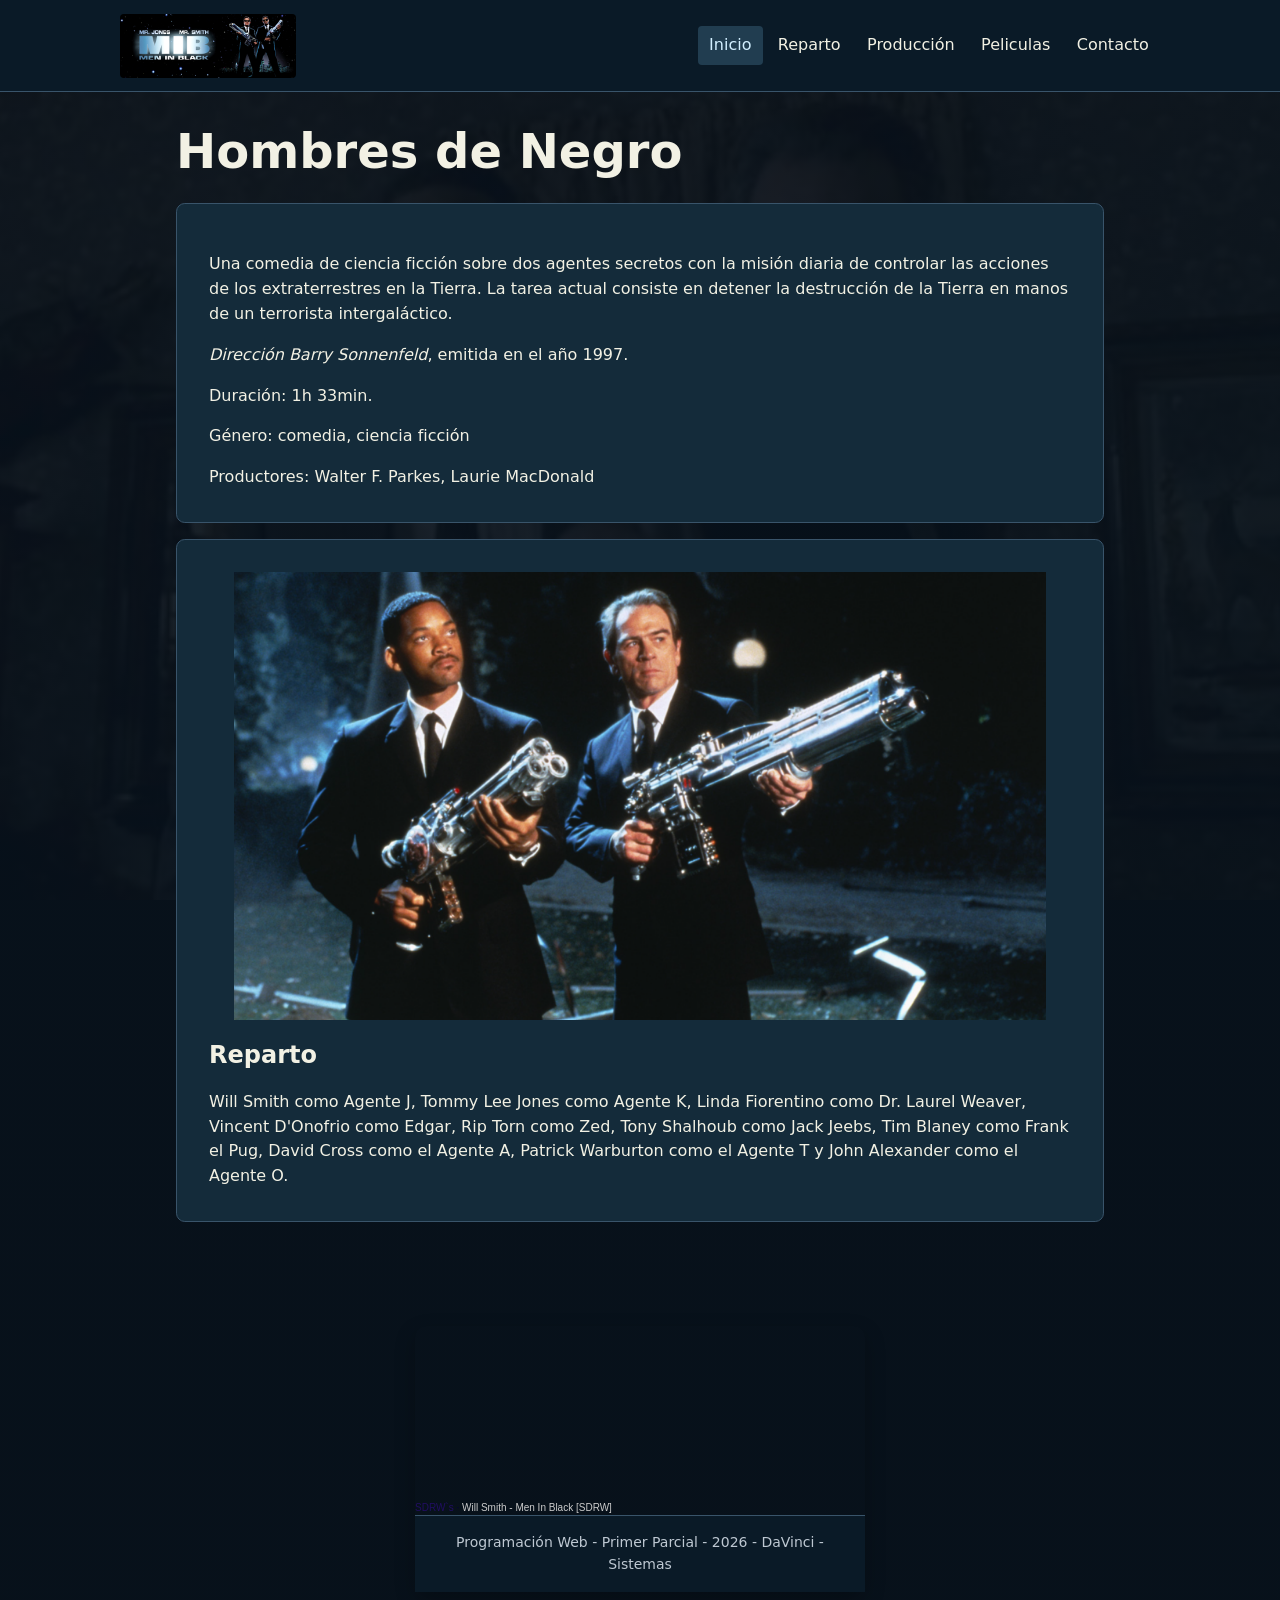
==== index.html @ 98df7dd1 "Priemeros cambios" ====
<!DOCTYPE html>
<html lang="es">
<head>
    <meta charset="UTF-8">
    <meta name="viewport" content="width=device-width, initial-scale=1.0">
    <title>Hombres de Negro</title>
    <link rel="stylesheet" href="css/global.css">
    <link rel="icon" href="img/banner.jpg">
</head>
<body>
    <header class="cabecera">
        <a href="index.html" class="marca"><img src="img/banner.jpg" alt="Hombres de Negro, inicio"></a>
        <nav aria-label="Navegación principal">
            <a href="index.html" aria-current="page">Inicio</a>
            <a href="page/reparto.html">Reparto</a>
            <a href="page/produccion_estudio_grabacion.html">Producción</a>
            <a href="page/Peliculas.html">Peliculas</a>
            <a href="page/contacto.html">Contacto</a>
        </nav>
    </header>
    <main class="contenido">
        <h1>Hombres de Negro</h1>
        <article>
            <p> Una comedia de ciencia ficción sobre dos agentes secretos
                con la misión diaria de controlar las acciones de
                los extraterrestres en la Tierra. 
                La tarea actual consiste en detener la destrucción 
                de la Tierra en manos de un terrorista intergaláctico.
            </p>
            <p> <em> Dirección Barry Sonnenfeld</em>, emitida en el año 1997.</p>
            <p> Duración: 1h 33min.</p>
            <p> Género: comedia, ciencia ficción</p>
            <p>Productores: Walter F. Parkes, Laurie MacDonald</p>
        </article>
<article id="reparto">
                <img src="img/Imagen_MIB.png" class="imagen-portada" alt="Imagen de Hombres de Negro">
                <h2>Reparto</h2>
                <p> Will Smith como Agente J, Tommy Lee Jones como Agente K, Linda Fiorentino como Dr. Laurel Weaver,
                    Vincent D'Onofrio como Edgar, Rip Torn como Zed, Tony Shalhoub como Jack Jeebs, Tim Blaney como Frank
                    el Pug, David Cross como el Agente A, Patrick Warburton como el Agente T y John Alexander como el
                    Agente O.</p>

            </article>
    </main>
 <div class="contenedor-spotify">
<iframe width="100%" height="166" scrolling="no" frameborder="no" allow="autoplay; encrypted-media" src="https://w.soundcloud.com/player/?url=https%3A//api.soundcloud.com/tracks/soundcloud%253Atracks%253A249894338&color=%23ff5500&auto_play=true&hide_related=false&show_comments=true&show_user=true&show_reposts=false&show_teaser=true"></iframe><div style="font-size: 10px; color: #040139;line-break: anywhere;word-break: normal;overflow: hidden;white-space: nowrap;text-overflow: ellipsis; font-family: Interstate,Lucida Grande,Lucida Sans Unicode,Lucida Sans,Garuda,Verdana,Tahoma,sans-serif;font-weight: 100;"><a href="https://soundcloud.com/sdreworks" title="SDRW&#x60;s" target="_blank" style="color: #210e61; text-decoration: none;">SDRW&#x60;s</a> · <a href="https://soundcloud.com/sdreworks/will-smith-men-in-black-rework" title="Will Smith - Men In Black [SDRW]" target="_blank" style="color: #cccccc; text-decoration: none;">Will Smith - Men In Black [SDRW]</a></div>
    <footer>
        <p>Programación Web - Primer Parcial - 2026 - DaVinci - Sistemas</p>
    </footer>
</body>
</html>
---- css/global.css ----
:root {
    color-scheme: dark;
    --color-1: #f2f1e4;
    --color-2: #bec8d2;
    --color-4: #86c9eb;
    --panel: #142b3a;
}

* {
    box-sizing: border-box;
}

body {
    display: flex;
    flex-direction: column;
    min-height: 100vh;
    margin: 0;
    color: var(--color-1);
    background: linear-gradient(#07111bea, #07111bf5), url("../img/wallpaper_MIB.jpeg") center / cover fixed;
    font: 1rem/1.55 system-ui, sans-serif;
}

.cabecera {
    display: flex;
    flex-wrap: wrap;
    align-items: center;
    justify-content: space-between;
    gap: .75rem 1.5rem;
    padding: .85rem max(1rem, calc((100% - 65rem) / 2));
    background: #0a1a27;
    border-bottom: 1px solid #39546a;
}

.marca img {
    display: block;
    width: 11rem;
    max-height: 4rem;
    object-fit: cover;
    border-radius: .25rem;
}

nav {
    display: flex;
    flex-wrap: wrap;
    gap: .25rem;
}

a {
    color: var(--color-4);
}

nav a {
    padding: .45rem .7rem;
    color: var(--color-1);
    text-decoration: none;
    border-radius: .25rem;
}

nav a:hover,
nav a[aria-current="page"] {
    background: #213d50;
    color: #d2efff;
}

:focus-visible {
    outline: 2px solid #b7eeff;
    outline-offset: 3px;
}

.contenido {
    flex: 1;
    width: min(100% - 2rem, 58rem);
    margin: 0 auto;
    padding: 2rem 0 3rem;
}

h1 {
    margin: 0 0 1.5rem;
    font-size: clamp(1.85rem, 6vw, 3rem);
    line-height: 1.15;
}

h2 {
    line-height: 1.25;
}

article {
    margin-bottom: 1rem;
    padding: clamp(1rem, 4vw, 2rem);
    background: var(--panel);
    border: 1px solid #39546a;
    border-radius: .55rem;
}

article p:last-child {
    margin-bottom: 0;
}

img {
    display: block;
    max-width: 100%;
    height: auto;
}

.imagen-portada {
    width: 100%;
    max-height: 28rem;
    object-fit: contain;
}

footer {
    padding: 1rem;
    background: #0a1a27;
    border-top: 1px solid #39546a;
    text-align: center;
    color: var(--color-2);
    font-size: .875rem;
}

footer p {
    margin: 0;
}

@media (max-width: 35rem) {
    nav a {
        padding-inline: .5rem;
        font-size: .94rem;
    }
}
/* Centra el reproductor y limita su ancho */
.contenedor-spotify {
  max-width: 450px;       /* Ancho máximo del reproductor */
  margin: 40px auto;      /* Lo centra horizontalmente */
  border-radius: 12px;    /* Coincide con el borde redondeado de Spotify */
  box-shadow: 0 8px 20px rgba(0, 0, 0, 0.25); /* Sombra elegante */
}

/* Diseno de peliculas.html */
.peliculas {
    display: grid;
    grid-template-columns: repeat(2, minmax(0, 1fr));
    gap: 1rem;
}

.peliculas > h1 {
    grid-column: 1 / -1;
    margin-bottom: 0;
}

.peliculas > article {
    margin-bottom: 0;
}

@media (max-width: 640px) {
    .peliculas {
        grid-template-columns: 1fr;
    }
}
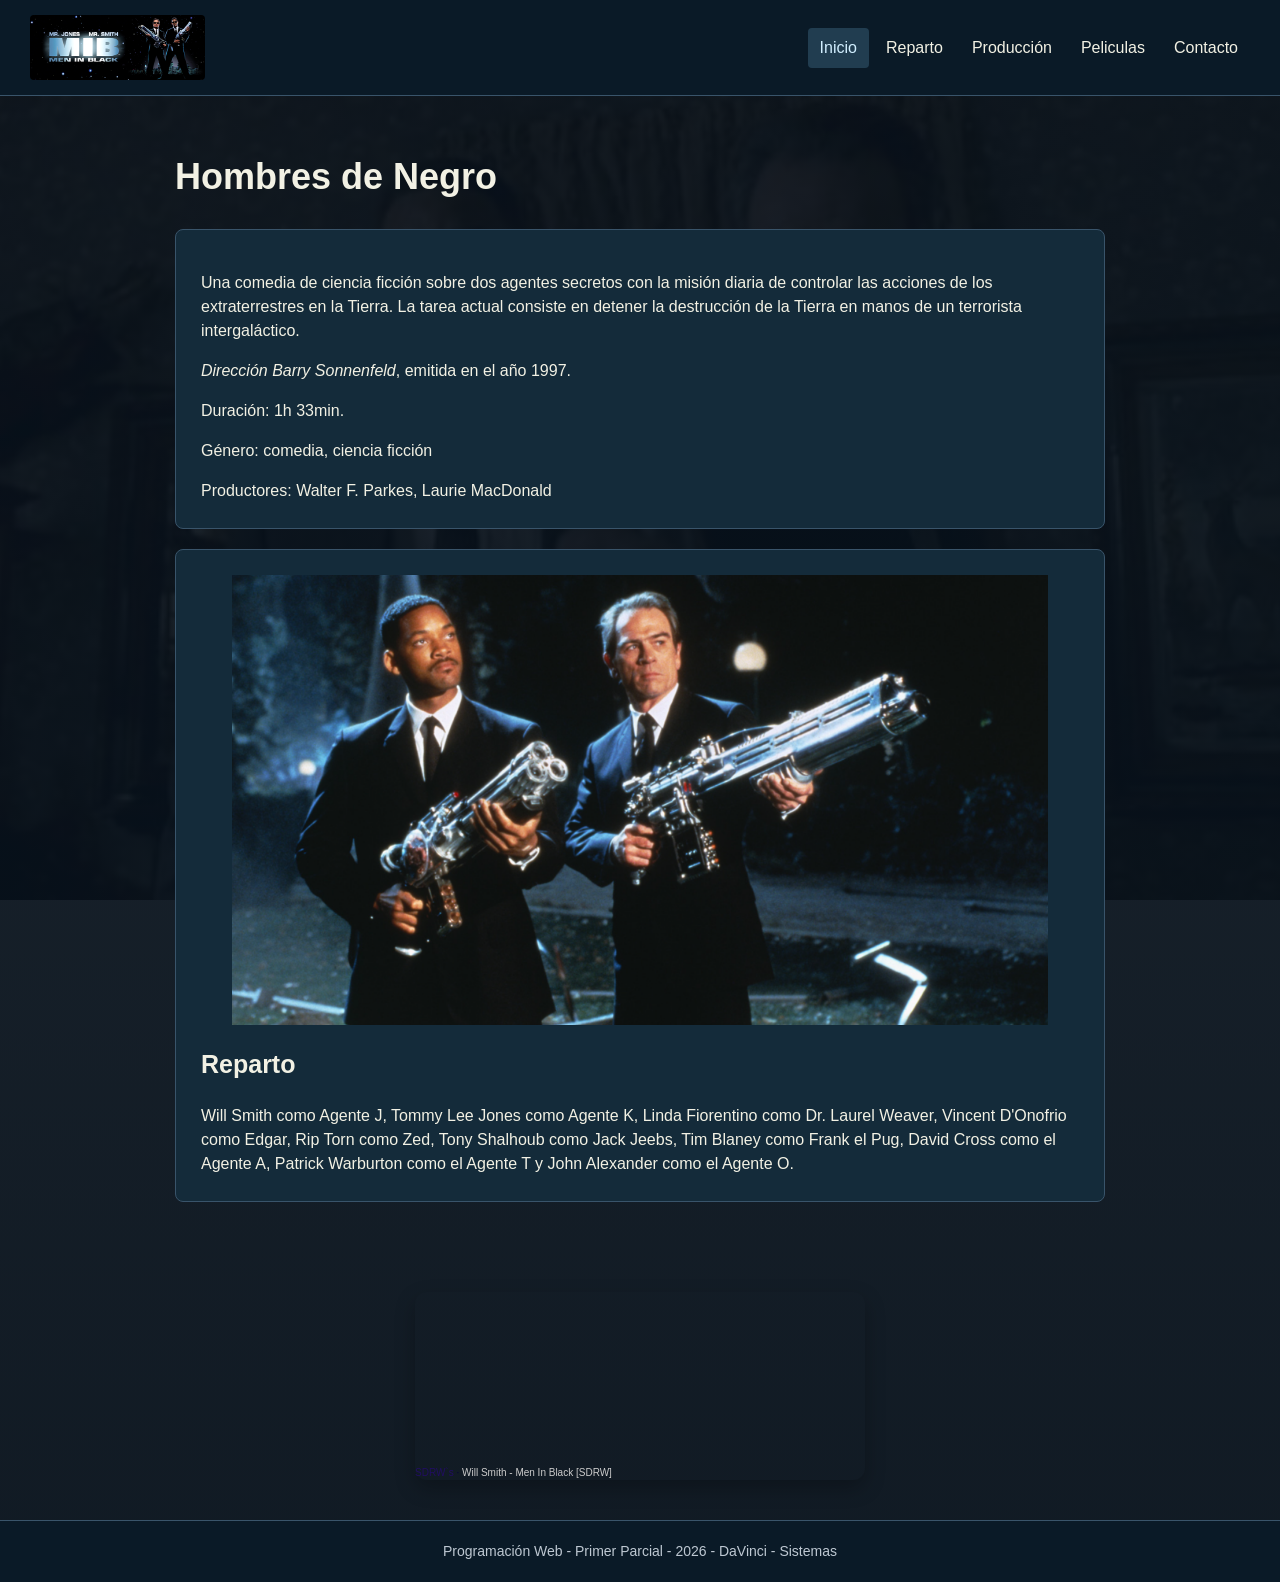
==== commit 0f4ed555: "Cambios en Peliculas" ====
--- a/index.html
+++ b/index.html
@@ -42,8 +42,11 @@
 
             </article>
     </main>
- <div class="contenedor-spotify">
-<iframe width="100%" height="166" scrolling="no" frameborder="no" allow="autoplay; encrypted-media" src="https://w.soundcloud.com/player/?url=https%3A//api.soundcloud.com/tracks/soundcloud%253Atracks%253A249894338&color=%23ff5500&auto_play=true&hide_related=false&show_comments=true&show_user=true&show_reposts=false&show_teaser=true"></iframe><div style="font-size: 10px; color: #040139;line-break: anywhere;word-break: normal;overflow: hidden;white-space: nowrap;text-overflow: ellipsis; font-family: Interstate,Lucida Grande,Lucida Sans Unicode,Lucida Sans,Garuda,Verdana,Tahoma,sans-serif;font-weight: 100;"><a href="https://soundcloud.com/sdreworks" title="SDRW&#x60;s" target="_blank" style="color: #210e61; text-decoration: none;">SDRW&#x60;s</a> · <a href="https://soundcloud.com/sdreworks/will-smith-men-in-black-rework" title="Will Smith - Men In Black [SDRW]" target="_blank" style="color: #cccccc; text-decoration: none;">Will Smith - Men In Black [SDRW]</a></div>
+    <main>
+ <div class="contenedor-sound">
+<iframe width="100%" height="166" scrolling="no" frameborder="no" allow="autoplay; encrypted-media" src="https://w.soundcloud.com/player/?url=https%3A//api.soundcloud.com/tracks/soundcloud%253Atracks%253A249894338&color=%23ff5500&auto_play=true&hide_related=false&show_comments=true&show_user=true&show_reposts=false&show_teaser=true"></iframe><div style="font-size: 10px; color: #040139;line-break: anywhere;word-break: normal;overflow: hidden;white-space: nowrap;text-overflow: ellipsis; font-family: Interstate,Lucida Grande,Lucida Sans Unicode,Lucida Sans,Garuda,Verdana,Tahoma,sans-serif;font-weight: 100;"><a href="https://soundcloud.com/sdreworks" title="SDRW&#x60;s" target="_blank" style="color: #210e61; text-decoration: none;">SDRW&#x60;s</a> · <a href="https://soundcloud.com/sdreworks/will-smith-men-in-black-rework" title="Will Smith - Men In Black [SDRW]" target="_blank" style="color: #cccccc; text-decoration: none;">Will Smith - Men In Black [SDRW]</a>
+</div>
+   </main>
     <footer>
         <p>Programación Web - Primer Parcial - 2026 - DaVinci - Sistemas</p>
     </footer>
--- a/css/global.css
+++ b/css/global.css
@@ -1,11 +1,3 @@
-:root {
-    color-scheme: dark;
-    --color-1: #f2f1e4;
-    --color-2: #bec8d2;
-    --color-4: #86c9eb;
-    --panel: #142b3a;
-}
-
 * {
     box-sizing: border-box;
 }
@@ -15,9 +7,11 @@
     flex-direction: column;
     min-height: 100vh;
     margin: 0;
-    color: var(--color-1);
     background: linear-gradient(#07111bea, #07111bf5), url("../img/wallpaper_MIB.jpeg") center / cover fixed;
-    font: 1rem/1.55 system-ui, sans-serif;
+    color: #f2f1e4;
+    font-family: Arial, sans-serif;
+    font-size: 16px;
+    line-height: 1.5;
 }
 
 .cabecera {
@@ -25,71 +19,64 @@
     flex-wrap: wrap;
     align-items: center;
     justify-content: space-between;
-    gap: .75rem 1.5rem;
-    padding: .85rem max(1rem, calc((100% - 65rem) / 2));
-    background: #0a1a27;
+    padding: 15px 30px;
+    background-color: #0a1a27;
     border-bottom: 1px solid #39546a;
 }
 
 .marca img {
-    display: block;
-    width: 11rem;
-    max-height: 4rem;
+    width: 175px;
+    max-height: 65px;
     object-fit: cover;
-    border-radius: .25rem;
+    border-radius: 4px;
 }
 
 nav {
     display: flex;
     flex-wrap: wrap;
-    gap: .25rem;
+    gap: 5px;
 }
 
 a {
-    color: var(--color-4);
+    color: #86c9eb;
 }
 
 nav a {
-    padding: .45rem .7rem;
-    color: var(--color-1);
+    padding: 8px 12px;
+    color: #f2f1e4;
     text-decoration: none;
-    border-radius: .25rem;
+    border-radius: 4px;
 }
 
 nav a:hover,
 nav a[aria-current="page"] {
-    background: #213d50;
+    background-color: #213d50;
     color: #d2efff;
-}
-
-:focus-visible {
-    outline: 2px solid #b7eeff;
-    outline-offset: 3px;
 }
 
 .contenido {
     flex: 1;
-    width: min(100% - 2rem, 58rem);
+    width: 90%;
+    max-width: 930px;
     margin: 0 auto;
-    padding: 2rem 0 3rem;
+    padding: 30px 0;
 }
 
 h1 {
-    margin: 0 0 1.5rem;
-    font-size: clamp(1.85rem, 6vw, 3rem);
-    line-height: 1.15;
+    font-size: 36px;
+    margin-bottom: 25px;
 }
 
 h2 {
-    line-height: 1.25;
+    font-size: 25px;
 }
 
 article {
-    margin-bottom: 1rem;
-    padding: clamp(1rem, 4vw, 2rem);
-    background: var(--panel);
+    margin-bottom: 20px;
+    padding: 25px;
+    background-color: #142b3a;
     border: 1px solid #39546a;
-    border-radius: .55rem;
+    border-radius: 8px;
 }
 
 article p:last-child {
@@ -104,55 +91,74 @@
 
 .imagen-portada {
     width: 100%;
-    max-height: 28rem;
+    max-height: 450px;
     object-fit: contain;
 }
 
 footer {
-    padding: 1rem;
-    background: #0a1a27;
+    padding: 20px;
+    background-color: #0a1a27;
     border-top: 1px solid #39546a;
     text-align: center;
-    color: var(--color-2);
-    font-size: .875rem;
+    color: #bec8d2;
+    font-size: 14px;
 }
 
 footer p {
     margin: 0;
 }
 
-@media (max-width: 35rem) {
-    nav a {
-        padding-inline: .5rem;
-        font-size: .94rem;
-    }
-}
-/* Centra el reproductor y limita su ancho */
-.contenedor-spotify {
-  max-width: 450px;       /* Ancho máximo del reproductor */
-  margin: 40px auto;      /* Lo centra horizontalmente */
-  border-radius: 12px;    /* Coincide con el borde redondeado de Spotify */
-  box-shadow: 0 8px 20px rgba(0, 0, 0, 0.25); /* Sombra elegante */
+.contenedor-sound {
+    max-width: 450px;
+    margin: 40px auto;
+    border-radius: 12px;
+    box-shadow: 0 8px 20px rgba(0, 0, 0, 0.25);
 }
 
-/* Diseno de peliculas.html */
 .peliculas {
     display: grid;
-    grid-template-columns: repeat(2, minmax(0, 1fr));
-    gap: 1rem;
+    grid-template-columns: 1fr 1fr;
+    gap: 15px;
 }
 
-.peliculas > h1 {
-    grid-column: 1 / -1;
+.peliculas h1 {
+    grid-column: 1 / 3;
     margin-bottom: 0;
 }
 
-.peliculas > article {
+.peliculas article {
     margin-bottom: 0;
 }
+.peliculas img {
+    grid-row: 1 / span 4;
+    width: 100%;
+    max-height: 15rem;
+    object-fit: contain;
+    object-position: top;
+}
+@media (max-width: 640px) {
+    .cabecera {
+        padding: 15px;
+    }
 
-@media (max-width: 640px) {
+    nav a {
+        padding: 7px;
+        font-size: 14px;
+    }
+
+    h1 {
+        font-size: 28px;
+    }
+
+    article {
+        padding: 15px;
+    }
+
     .peliculas {
         grid-template-columns: 1fr;
     }
+
+    .peliculas h1 {
+        grid-column: 1;
+    }
 }
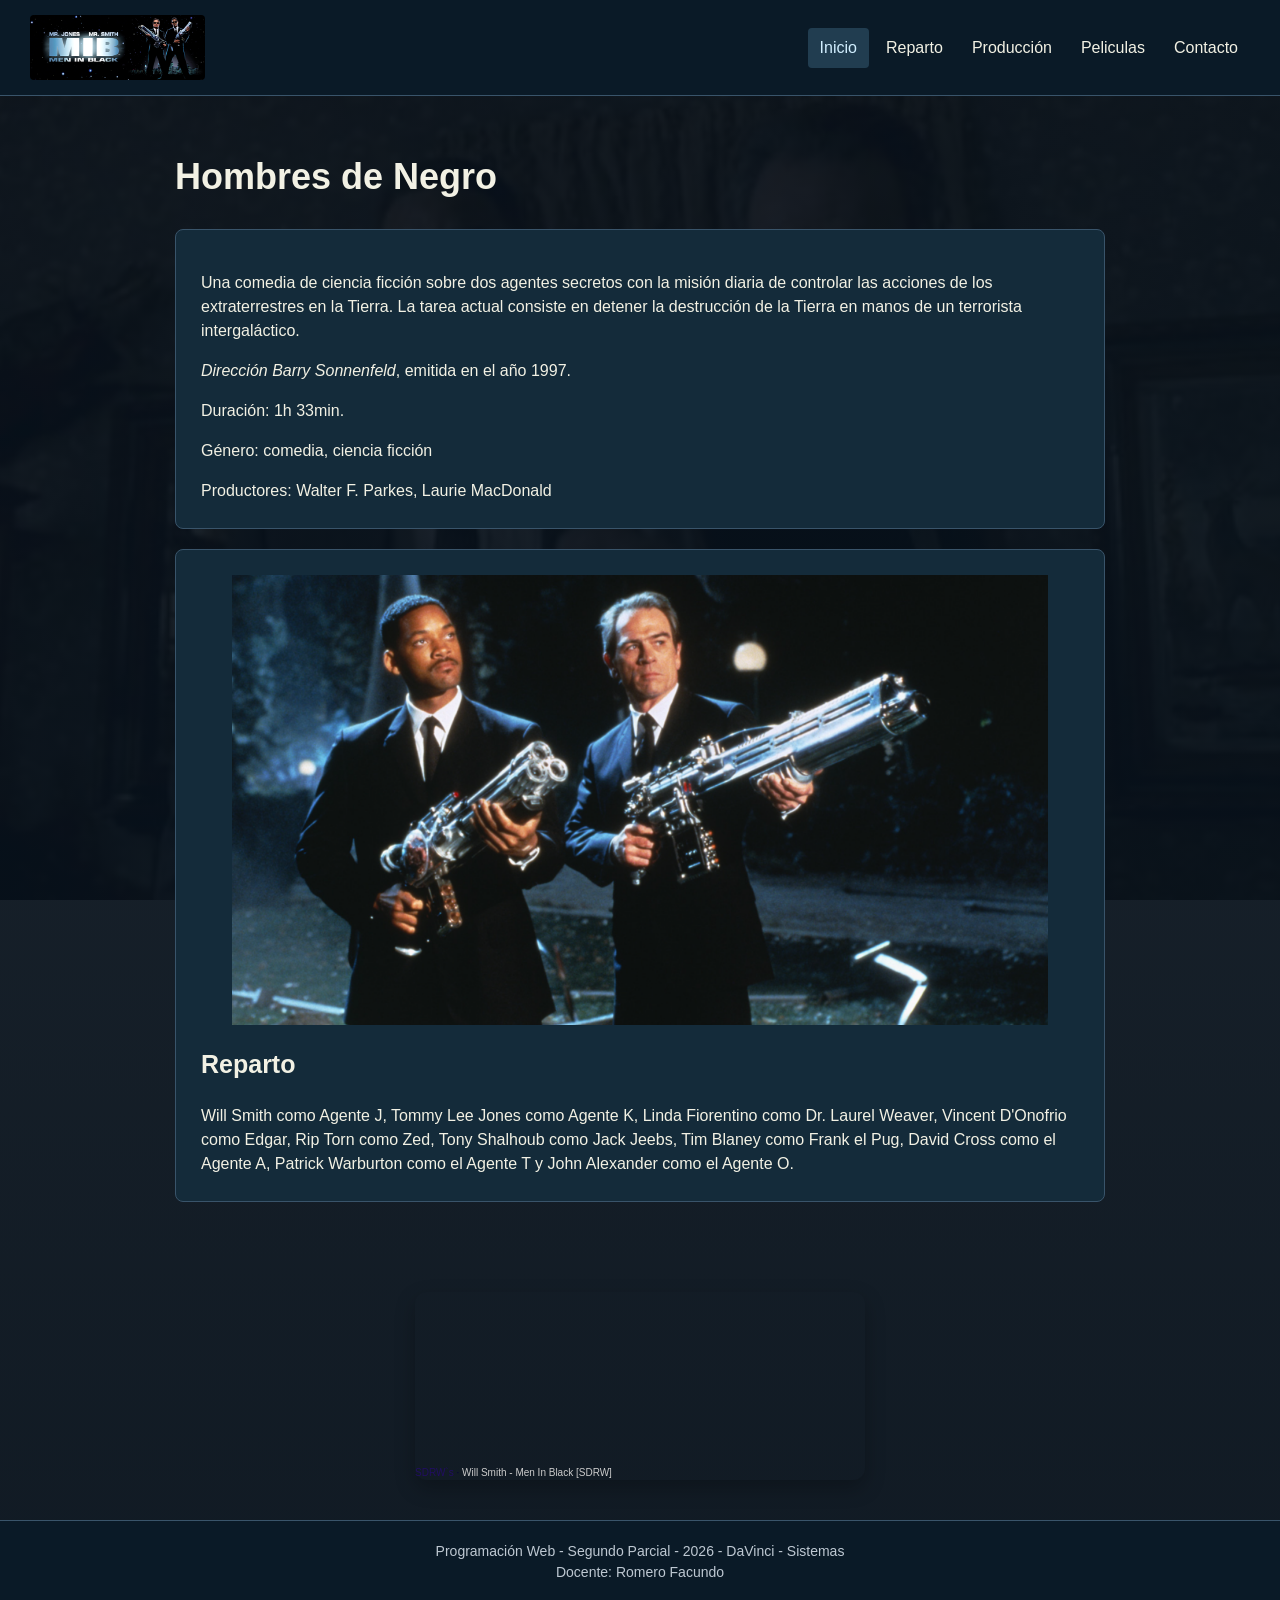
==== commit 49364c11: "Cambios reparto" ====
--- a/index.html
+++ b/index.html
@@ -48,7 +48,8 @@
 </div>
    </main>
     <footer>
-        <p>Programación Web - Primer Parcial - 2026 - DaVinci - Sistemas</p>
+        <p>Programación Web - Segundo Parcial - 2026 - DaVinci - Sistemas</p>
+                        <p>Docente: Romero Facundo </p>
     </footer>
 </body>
 </html>
